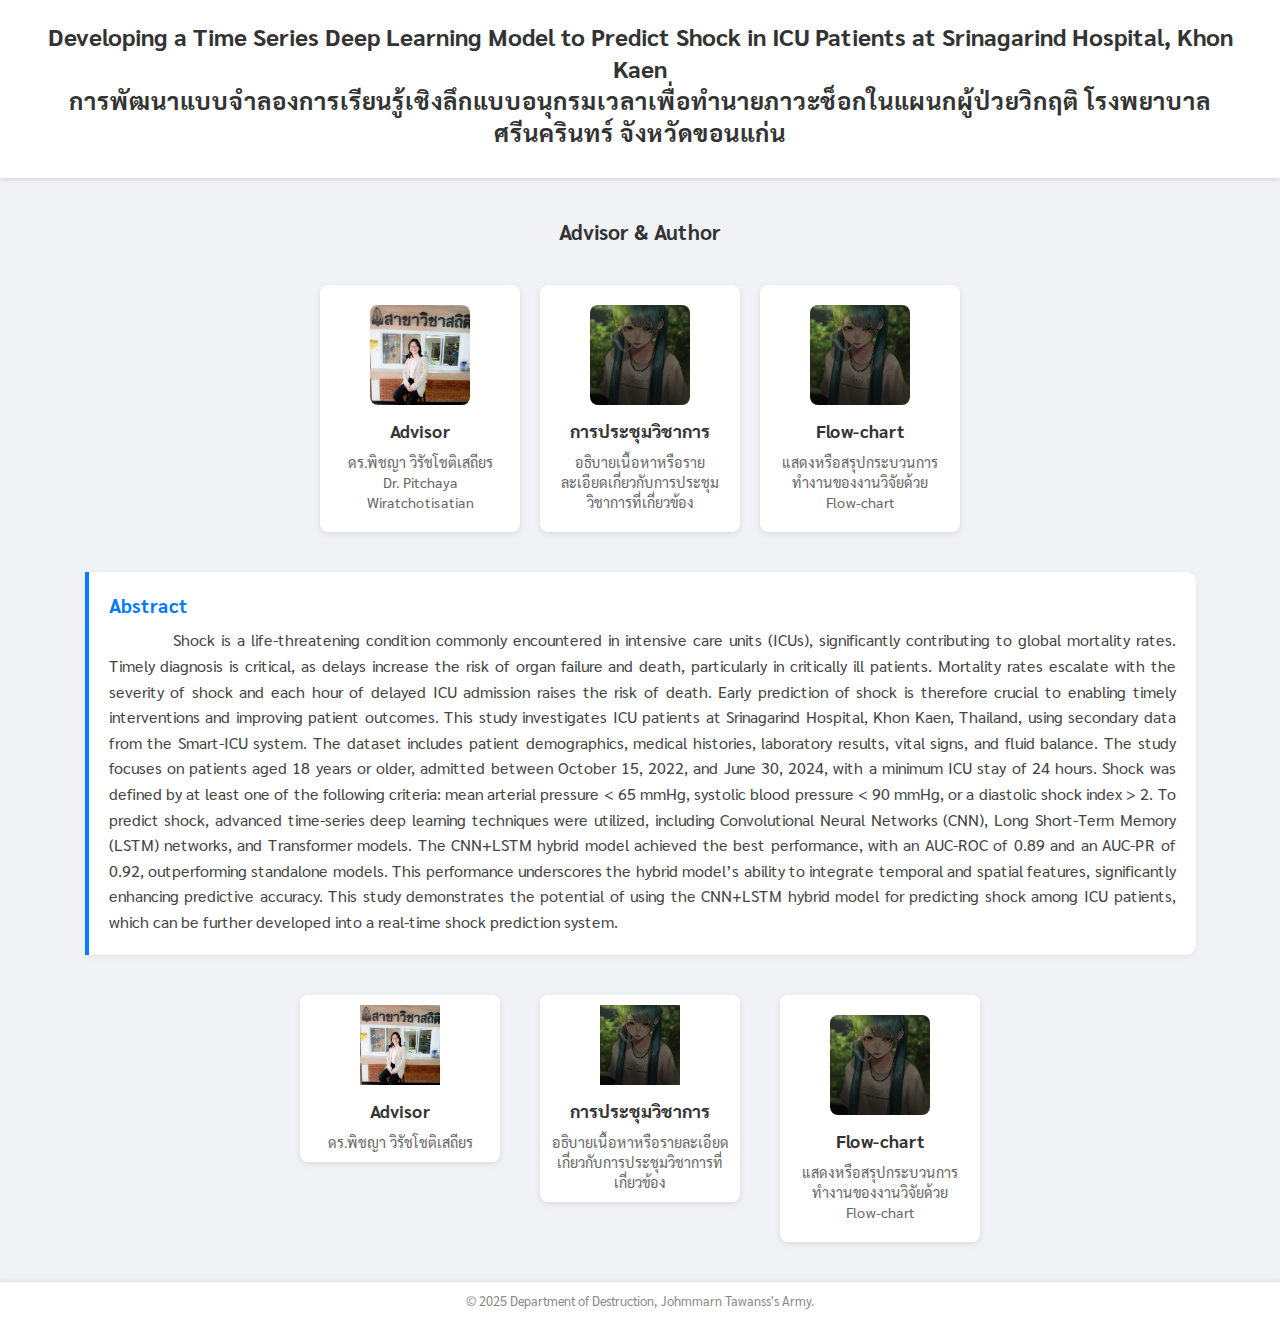
==== indexdex.html @ d9af4b6d "first add" ====
<!DOCTYPE html>
<html lang="th">
<head>
    <meta charset="UTF-8" />
    <title>Example Page with Abstract</title>
    <!-- ลิงก์ไฟล์ CSS แยก -->
    <link rel="stylesheet" href="https://fonts.googleapis.com/css2?family=Sarabun:wght@300;400;600&display=swap">
    <link rel="stylesheet" href="styles.css" />
</head>
<body>

  <!-- ส่วนหัวของเว็บไซต์ -->
  <header>
    <h1>Developing a Time Series Deep Learning Model
        to Predict Shock in ICU Patients
        at Srinagarind Hospital, Khon Kaen <br>
        การพัฒนาแบบจำลองการเรียนรู้เชิงลึกแบบอนุกรมเวลาเพื่อทำนายภาวะช็อกในแผนกผู้ป่วยวิกฤติ 
        โรงพยาบาลศรีนครินทร์ จังหวัดขอนแก่น
    </h1>
    <!-- <a href="#" class="back-button">Back to Home</a> -->
  </header>

  <section class="example-results">
    <h2>Advisor & Author</h2>
  </section>

  <!-- ส่วนลิงก์/หัวข้อต่าง ๆ -->
  <section class="cards">
    <!-- Abstract -->
    <div class="card-item">
      <img src="./images/AjYa2.jpg" alt="Advisor Icon" />
      <h3>Advisor</h3>
      <p>
        ดร.พิชญา วิรัชโชติเสถียร <br>
        Dr. Pitchaya Wiratchotisatian
      </p>
    </div>

    <!-- การประชุมวิชาการ -->
    <div class="card-item">
      <img src="./images/miku bakamitai.jpg" alt="Conference Icon" />
      <h3>การประชุมวิชาการ</h3>
      <p>
        อธิบายเนื้อหาหรือรายละเอียดเกี่ยวกับการประชุมวิชาการที่เกี่ยวข้อง
      </p>
    </div>

    <!-- Flow-chart -->
    <div class="card-item">
      <img src="./images/miku bakamitai.jpg" alt="Flowchart Icon" />
      <h3>Flow-chart</h3>
      <p>
        แสดงหรือสรุปกระบวนการทำงานของงานวิจัยด้วย Flow-chart 
      </p>
    </div>
  </section>

  <!-- ส่วน Abstract -->
  <section class="abstract-section">
    <h2>Abstract</h2>
    <p>
        Shock is a life-threatening condition commonly encountered in intensive care units (ICUs), significantly contributing to global mortality rates.
        Timely diagnosis is critical, as delays increase the risk of organ failure and death, particularly in critically ill patients. Mortality rates escalate 
        with the severity of shock and each hour of delayed ICU admission raises the risk of death. Early prediction of shock is therefore crucial to enabling timely interventions 
        and improving patient outcomes. This study investigates ICU patients at Srinagarind Hospital, Khon Kaen, Thailand, using secondary data from the Smart-ICU system. 
        The dataset includes patient demographics, medical histories, laboratory results, vital signs, and fluid balance. The study focuses on patients aged 18 years or older, 
        admitted between October 15, 2022, and June 30, 2024, with a minimum ICU stay of 24 hours. Shock was defined by at least one of the following criteria: mean arterial pressure &lt; 65 mmHg,
        systolic blood pressure &lt; 90 mmHg, or a diastolic shock index > 2. To predict shock, advanced time-series deep learning techniques were utilized, including Convolutional Neural Networks (CNN), 
        Long Short-Term Memory (LSTM) networks, and Transformer models. The CNN+LSTM hybrid model achieved the best performance, with an AUC-ROC of 0.89 and an AUC-PR of 0.92, outperforming standalone models. 
        This performance underscores the hybrid model’s ability to integrate temporal and spatial features, significantly enhancing predictive accuracy. This study demonstrates the potential of using the CNN+LSTM 
        hybrid model for predicting shock among ICU patients, which can be further developed into a real-time shock prediction system.
    </p>
  </section>

  <!-- ส่วนลิงก์/หัวข้อต่าง ๆ -->
  <section class="links">
    <!-- Abstract -->
    <div class="link-item">
      <img src="./images/AjYa2.jpg" alt="Advisor Icon" />
      <h3>Advisor</h3>
      <p>
        ดร.พิชญา วิรัชโชติเสถียร 
      </p>
    </div>

    <!-- การประชุมวิชาการ -->
    <div class="link-item">
      <img src="./images/miku bakamitai.jpg" alt="Conference Icon" />
      <h3>การประชุมวิชาการ</h3>
      <p>
        อธิบายเนื้อหาหรือรายละเอียดเกี่ยวกับการประชุมวิชาการที่เกี่ยวข้อง
      </p>
    </div>

    <!-- Flow-chart -->
    <div class="card-item">
      <img src="./images/miku bakamitai.jpg" alt="Flowchart Icon" />
      <h3>Flow-chart</h3>
      <p>
        แสดงหรือสรุปกระบวนการทำงานของงานวิจัยด้วย Flow-chart 
      </p>
    </div>
  </section>



  <!-- ส่วนท้ายของเว็บไซต์ -->
  <footer>
    © 2025 Department of Destruction, Johmmarn Tawanss's Army.
  </footer>

</body>
</html>
---- styles.css ----
/* รีเซ็ต margin/padding และกล่อง */
* {
    margin: 0;
    padding: 0;
    box-sizing: border-box;
  }

  body {
    font-family: 'Sarabun', sans-serif;
    background-color: #f0f2f5;
    color: #333;
    margin: 0;
    padding: 0;
  }

  header {
    background-color: #fff;
    padding: 20px;
    text-align: center;
    box-shadow: 0 2px 4px rgba(0, 0, 0, 0.1);
  }

  header h1 {
    font-size: 1.5rem;
    margin-bottom: 10px;
  }

  .back-button {
    display: inline-block;
    margin-top: 10px;
    padding: 8px 16px;
    background-color: #007bff;
    color: #fff;
    text-decoration: none;
    border-radius: 4px;
    font-size: 0.9rem;
    transition: background-color 0.3s ease;
  }

  .back-button:hover {
    background-color: #0056b3;
  }

  /* ส่วนแสดงลิงก์/หัวข้อต่าง ๆ */
  .cards {
    display: flex;
    justify-content: center;
    align-items: flex-start;
    gap: 20px;
    margin: 40px auto;
    flex-wrap: wrap;
    max-width: 800px;
  }
  
  .card-item {
    background-color: #fff;
    border-radius: 8px;
    box-shadow: 0 2px 6px rgba(0, 0, 0, 0.1);
    text-align: center;
    width: 200px;
    padding: 20px;
    transition: transform 0.2s ease;
  }

  .card-item:hover {
    transform: translateY(-10px);
  }

  .card-item img {
    width: 100px;
    height: 100px;
    border-radius: 8px;
    object-fit: cover;
    margin-bottom: 10px;
  }

  .card-item h3 {
    font-size: 1.1rem;
    margin-bottom: 10px;
  }

  .card-item p {
    font-size: 0.9rem;
    color: #666;
    line-height: 1.4;
  }

  /* ส่วนแสดงลิงก์/หัวข้อต่าง ๆ */
  .links {
    display: flex;
    justify-content: center;
    align-items: flex-start;
    gap: 40px;
    margin: 40px auto;
    flex-wrap: wrap;
    max-width: 800px;
  }

  .link-item {
    background-color: #fff;
    border-radius: 8px;
    box-shadow: 0 2px 6px rgba(0, 0, 0, 0.1);
    text-align: center;
    width: 200px;
    padding: 10px;
    transition: transform 0.2s ease;
  }

  .link-item:hover {
    transform: translateY(10px);
  }

  .link-item img {
    width: 80px;
    height: 80px;
    object-fit: cover;
    margin-bottom: 10px;
  }

  .link-item h3 {
    font-size: 1.1rem;
    margin-bottom: 10px;
  }

  .link-item p {
    font-size: 0.9rem;
    color: #666;
    line-height: 1.4;
  }

  /* Example Results Section */
  .example-results {
    text-align: center;
    margin: 40px auto;
    max-width: 800px;
  }

  .example-results h2 {
    font-size: 1.3rem;
    margin-bottom: 20px;
  }

  .example-results p {
    font-size: 1rem;
    color: #444;
    line-height: 1.6;
  }

  footer {
    background-color: #fff;
    text-align: center;
    padding: 10px;
    font-size: 0.8rem;
    color: #888;
    box-shadow: 0 -1px 4px rgba(0, 0, 0, 0.1);
    margin-top: 40px;
  }

  /* สไตล์เฉพาะสำหรับส่วน Abstract */
.abstract-section {
    background-color: #fff;
    border-left: 4px solid #007bff;
    padding: 20px;
    margin: 20px auto;
    max-width: 1111px;
    box-shadow: 0 2px 6px rgba(0, 0, 0, 0.05);
    
    text-align: justify;
    /* border-radius: 8px; */
    /* ตั้งค่าเฉพาะด้านขวา */
    border-top-right-radius: 10px;
    border-bottom-right-radius: 10px;
    /* ตั้งค่า 0 สำหรับด้านซ้าย หากต้องการให้แน่ใจ */
    border-top-left-radius: 0;
    border-bottom-left-radius: 0;
}
  
.abstract-section h2 {
    margin-bottom: 10px;
    font-size: 1.2rem;
    color: #007bff;
  }
  
.abstract-section p {
    font-size: 1rem;
    line-height: 1.6;
    color: #444;
    /*text-align: right; /* จัดตัวหนังสือชิดขวา */
    text-indent: 4em; /* เว้นวรรค 1 tab โดยประมาณ */
  }
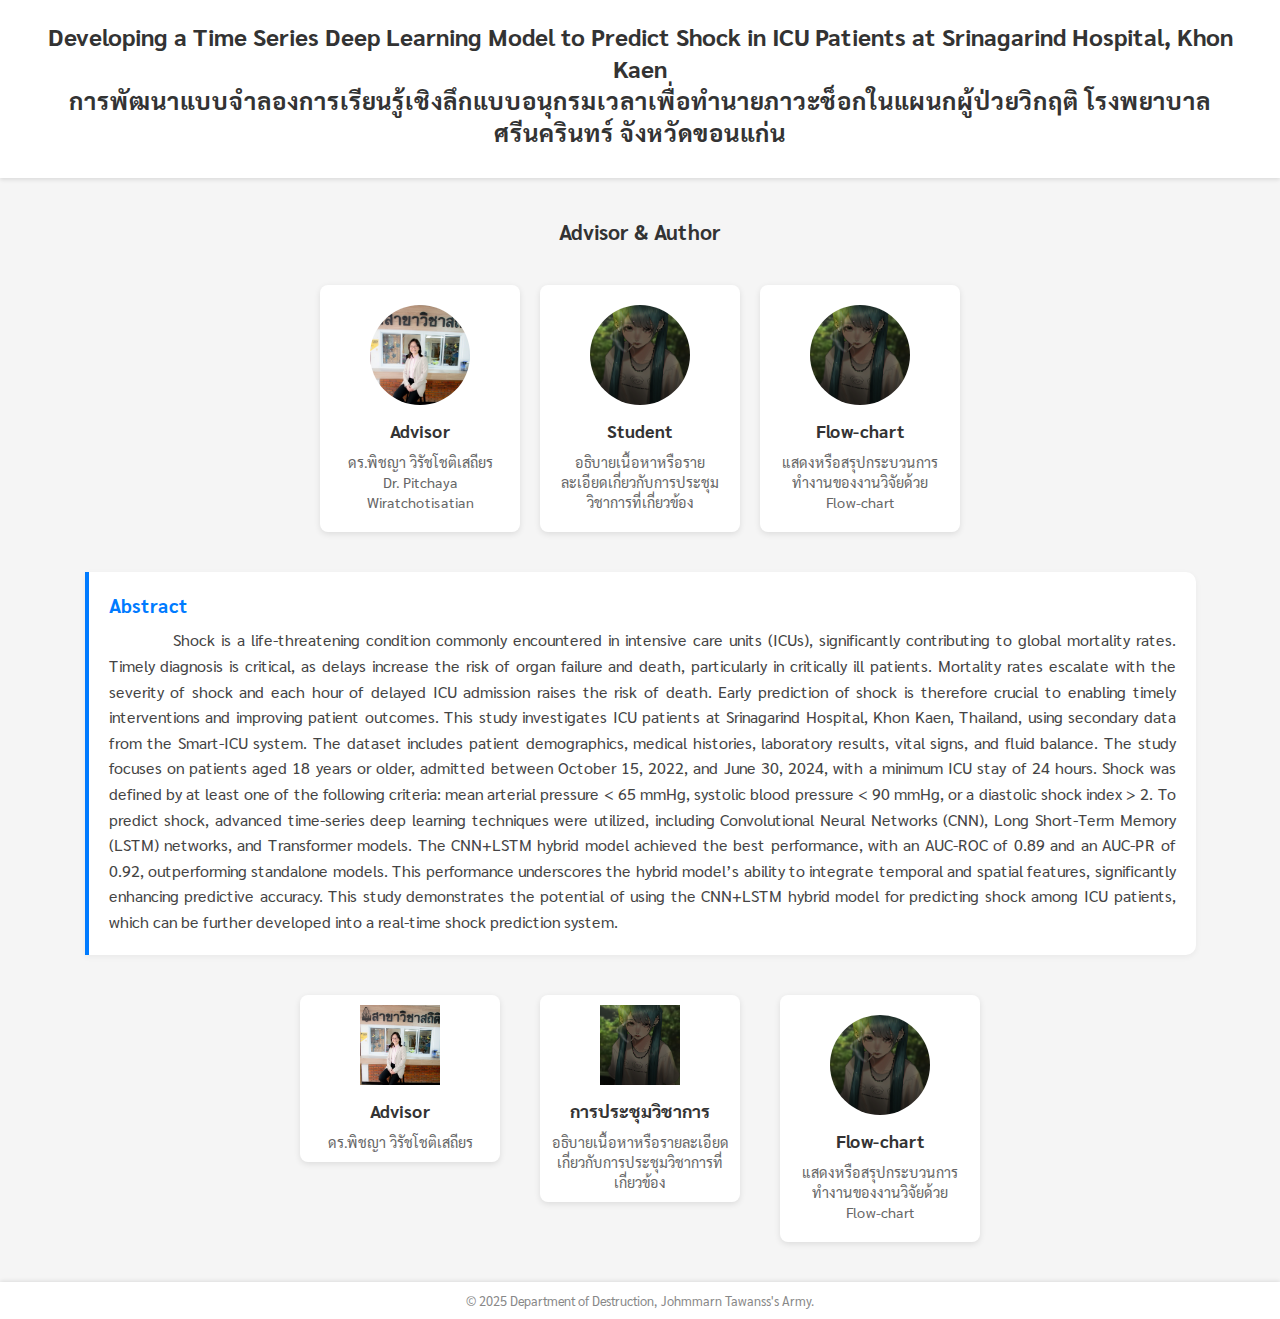
==== commit 539c3aef: "add some fun2" ====
--- a/indexdex.html
+++ b/indexdex.html
@@ -38,8 +38,8 @@
 
     <!-- การประชุมวิชาการ -->
     <div class="card-item">
-      <img src="./images/miku bakamitai.jpg" alt="Conference Icon" />
-      <h3>การประชุมวิชาการ</h3>
+      <img src="./images/miku bakamitai.jpg" alt="student1 Icon" />
+      <h3>Student</h3>
       <p>
         อธิบายเนื้อหาหรือรายละเอียดเกี่ยวกับการประชุมวิชาการที่เกี่ยวข้อง
       </p>
--- a/styles.css
+++ b/styles.css
@@ -7,7 +7,7 @@
 
   body {
     font-family: 'Sarabun', sans-serif;
-    background-color: #f0f2f5;
+    background-color: #f5f5f5;
     color: #333;
     margin: 0;
     padding: 0;
@@ -69,9 +69,11 @@
   .card-item img {
     width: 100px;
     height: 100px;
-    border-radius: 8px;
+    /* border-radius: 20px; */
+    border-radius: 50%;
     object-fit: cover;
     margin-bottom: 10px;
+    object-position: center; /* วางตำแหน่งส่วนกลางของภาพไว้ตรงกลาง container */
   }
 
   .card-item h3 {
@@ -85,6 +87,12 @@
     line-height: 1.4;
   }
 
+  .circular-img {
+    width: 80px;       /* กำหนดความกว้าง */
+    height: 80px;      /* กำหนดความสูงเท่ากันกับความกว้าง */
+    border-radius: 50%;
+    object-fit: cover; /* ป้องกันไม่ให้รูปผิดสัดส่วน */
+  }
   /* ส่วนแสดงลิงก์/หัวข้อต่าง ๆ */
   .links {
     display: flex;
@@ -188,3 +196,97 @@
     /*text-align: right; /* จัดตัวหนังสือชิดขวา */
     text-indent: 4em; /* เว้นวรรค 1 tab โดยประมาณ */
   }
+.center-image {
+  display: block;
+  margin: 0 auto;
+}
+
+.image-card {
+  background-color: #fff;
+  border-radius: 8px;
+  overflow: hidden;
+  box-shadow: 0 2px 6px rgba(0, 0, 0, 0.15);
+  max-width: 1111px;
+  margin: 20px auto;
+  transition: transform 0.3s;
+}
+
+.image-card:hover {
+  transform: translateY(-5px);
+}
+
+/* รูปภาพใน card */
+.image-card img {
+  width: 100%;
+  display: block;
+}
+
+/* เนื้อหาภายใน card */
+.card-content {
+  padding: 16px;
+}
+
+.card-content h3 {
+  font-size: 1.2rem;
+  margin-bottom: 8px;
+  color: #333;
+}
+
+.card-content p {
+  font-size: 1rem;
+  color: #666;
+  line-height: 1.5;
+}
+
+/* สไตล์สำหรับ link card */
+.link-card {
+  display: block;             /* ทำให้ element เป็น block-level เพื่อรองรับความกว้างเต็มที่ */
+  background-color: #fff;
+  border-radius: 8px;
+  overflow: hidden;
+  box-shadow: 0 2px 6px rgba(0, 0, 0, 0.15);
+  text-decoration: none;      /* เอาเส้นขีดใต้ลิงก์ออก */
+  color: inherit;             /* ใช้สีข้อความตามที่กำหนดไว้ */
+  max-width: 390px;           /* กำหนดความกว้างสูงสุด */
+  margin: 20px auto;          /* จัดให้อยู่กลางหน้าจอ */
+  transition: transform 0.3s;
+}
+
+/* คลาสสำหรับเคลื่อนที่ไปทางซ้าย */
+.move-left {
+  transform: translateX(-500px);
+}
+
+/* คลาสสำหรับเคลื่อนที่ไปทางขวา */
+.move-right {
+  transform: translateX(500px);
+}
+
+/* .link-card:hover {
+  /*transform: translateY(-50px); /* เลื่อน card ขึ้นเล็กน้อยเมื่อ hover */
+  /* transform: translateX(-500px);
+} */ 
+
+/* รูปภาพภายใน card */
+.link-card img {
+  width: 100%;
+  display: block;
+}
+
+/* เนื้อหาภายใน card */
+.link-card .card-content {
+  padding: 16px;
+}
+
+.link-card .card-content h3 {
+  font-size: 1.2rem;
+  margin-bottom: 8px;
+  color: #333;
+}
+
+.link-card .card-content p {
+  font-size: 1rem;
+  color: #666;
+  line-height: 1.5;
+}
+
